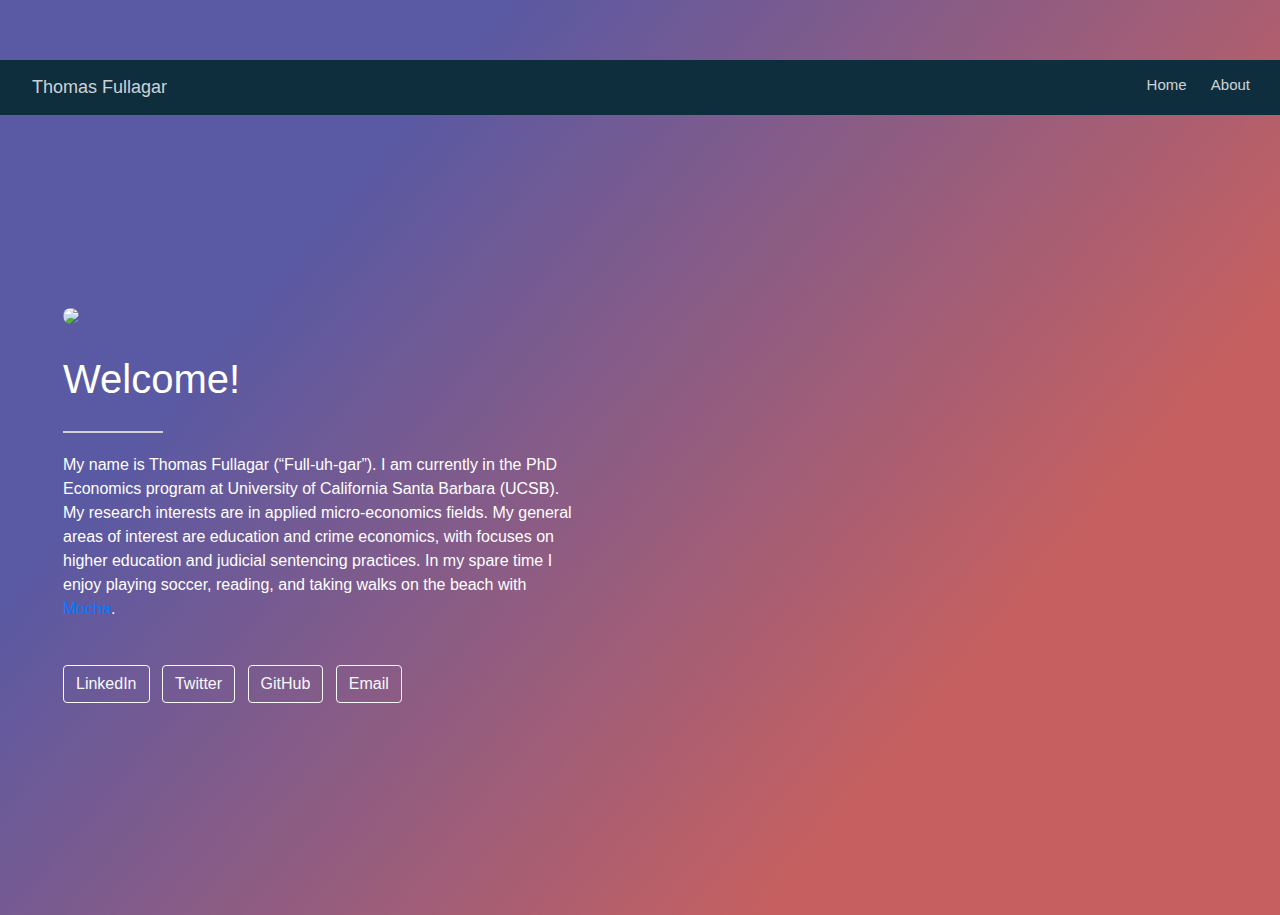
==== docs/index.html @ 746ca1f4 "adding mocha pic" ====
<!doctype html>
<html lang="en">
  <head>
    <!-- Required meta tags -->
    <meta charset="utf-8">
    <meta name="viewport" content="width=device-width, initial-scale=1, shrink-to-fit=no">

    <!-- Bootstrap CSS -->
    <link rel="stylesheet" href="https://stackpath.bootstrapcdn.com/bootstrap/4.5.0/css/bootstrap.min.css">

    <link href="https://fonts.googleapis.com/css2?family=Open+Sans&display=swap" rel="stylesheet">
    <style type="text/css">
      body {
        font-family: 'Open Sans', sans-serif;
        background: #5A59A3;
        background: linear-gradient(130deg, #5A59A3 25%, #C66060 75%);
        color: white;
      }
    </style>

    <title>Welcome!</title>

    
          <!--radix_placeholder_navigation_in_header-->
      <meta name="distill:offset" content=""/>
      
      <script type="application/javascript">
      
        window.headroom_prevent_pin = false;
      
        window.document.addEventListener("DOMContentLoaded", function (event) {
      
          // initialize headroom for banner
          var header = $('header').get(0);
          var headerHeight = header.offsetHeight;
          var headroom = new Headroom(header, {
            tolerance: 5,
            onPin : function() {
              if (window.headroom_prevent_pin) {
                window.headroom_prevent_pin = false;
                headroom.unpin();
              }
            }
          });
          headroom.init();
          if(window.location.hash)
            headroom.unpin();
          $(header).addClass('headroom--transition');
      
          // offset scroll location for banner on hash change
          // (see: https://github.com/WickyNilliams/headroom.js/issues/38)
          window.addEventListener("hashchange", function(event) {
            window.scrollTo(0, window.pageYOffset - (headerHeight + 25));
          });
      
          // responsive menu
          $('.distill-site-header').each(function(i, val) {
            var topnav = $(this);
            var toggle = topnav.find('.nav-toggle');
            toggle.on('click', function() {
              topnav.toggleClass('responsive');
            });
          });
      
          // nav dropdowns
          $('.nav-dropbtn').click(function(e) {
            $(this).next('.nav-dropdown-content').toggleClass('nav-dropdown-active');
            $(this).parent().siblings('.nav-dropdown')
               .children('.nav-dropdown-content').removeClass('nav-dropdown-active');
          });
          $("body").click(function(e){
            $('.nav-dropdown-content').removeClass('nav-dropdown-active');
          });
          $(".nav-dropdown").click(function(e){
            e.stopPropagation();
          });
        });
      </script>
      
      <style type="text/css">
      
      /* Theme (user-documented overrideables for nav appearance) */
      
      .distill-site-nav {
        color: rgba(255, 255, 255, 0.8);
        background-color: #0F2E3D;
        font-size: 15px;
        font-weight: 300;
      }
      
      .distill-site-nav a {
        color: inherit;
        text-decoration: none;
      }
      
      .distill-site-nav a:hover {
        color: white;
      }
      
      @media print {
        .distill-site-nav {
          display: none;
        }
      }
      
      .distill-site-header {
      
      }
      
      .distill-site-footer {
      
      }
      
      
      /* Site Header */
      
      .distill-site-header {
        width: 100%;
        box-sizing: border-box;
        z-index: 3;
      }
      
      .distill-site-header .nav-left {
        display: inline-block;
        margin-left: 8px;
      }
      
      @media screen and (max-width: 768px) {
        .distill-site-header .nav-left {
          margin-left: 0;
        }
      }
      
      
      .distill-site-header .nav-right {
        float: right;
        margin-right: 8px;
      }
      
      .distill-site-header a,
      .distill-site-header .title {
        display: inline-block;
        text-align: center;
        padding: 14px 10px 14px 10px;
      }
      
      .distill-site-header .title {
        font-size: 18px;
        min-width: 150px;
      }
      
      .distill-site-header .logo {
        padding: 0;
      }
      
      .distill-site-header .logo img {
        display: none;
        max-height: 20px;
        width: auto;
        margin-bottom: -4px;
      }
      
      .distill-site-header .nav-image img {
        max-height: 18px;
        width: auto;
        display: inline-block;
        margin-bottom: -3px;
      }
      
      
      
      @media screen and (min-width: 1000px) {
        .distill-site-header .logo img {
          display: inline-block;
        }
        .distill-site-header .nav-left {
          margin-left: 20px;
        }
        .distill-site-header .nav-right {
          margin-right: 20px;
        }
        .distill-site-header .title {
          padding-left: 12px;
        }
      }
      
      
      .distill-site-header .nav-toggle {
        display: none;
      }
      
      .nav-dropdown {
        display: inline-block;
        position: relative;
      }
      
      .nav-dropdown .nav-dropbtn {
        border: none;
        outline: none;
        color: rgba(255, 255, 255, 0.8);
        padding: 16px 10px;
        background-color: transparent;
        font-family: inherit;
        font-size: inherit;
        font-weight: inherit;
        margin: 0;
        margin-top: 1px;
        z-index: 2;
      }
      
      .nav-dropdown-content {
        display: none;
        position: absolute;
        background-color: white;
        min-width: 200px;
        border: 1px solid rgba(0,0,0,0.15);
        border-radius: 4px;
        box-shadow: 0px 8px 16px 0px rgba(0,0,0,0.1);
        z-index: 1;
        margin-top: 2px;
        white-space: nowrap;
        padding-top: 4px;
        padding-bottom: 4px;
      }
      
      .nav-dropdown-content hr {
        margin-top: 4px;
        margin-bottom: 4px;
        border: none;
        border-bottom: 1px solid rgba(0, 0, 0, 0.1);
      }
      
      .nav-dropdown-active {
        display: block;
      }
      
      .nav-dropdown-content a, .nav-dropdown-content .nav-dropdown-header {
        color: black;
        padding: 6px 24px;
        text-decoration: none;
        display: block;
        text-align: left;
      }
      
      .nav-dropdown-content .nav-dropdown-header {
        display: block;
        padding: 5px 24px;
        padding-bottom: 0;
        text-transform: uppercase;
        font-size: 14px;
        color: #999999;
        white-space: nowrap;
      }
      
      .nav-dropdown:hover .nav-dropbtn {
        color: white;
      }
      
      .nav-dropdown-content a:hover {
        background-color: #ddd;
        color: black;
      }
      
      .nav-right .nav-dropdown-content {
        margin-left: -45%;
        right: 0;
      }
      
      @media screen and (max-width: 768px) {
        .distill-site-header a, .distill-site-header .nav-dropdown  {display: none;}
        .distill-site-header a.nav-toggle {
          float: right;
          display: block;
        }
        .distill-site-header .title {
          margin-left: 0;
        }
        .distill-site-header .nav-right {
          margin-right: 0;
        }
        .distill-site-header {
          overflow: hidden;
        }
        .nav-right .nav-dropdown-content {
          margin-left: 0;
        }
      }
      
      
      @media screen and (max-width: 768px) {
        .distill-site-header.responsive {position: relative; min-height: 500px; }
        .distill-site-header.responsive a.nav-toggle {
          position: absolute;
          right: 0;
          top: 0;
        }
        .distill-site-header.responsive a,
        .distill-site-header.responsive .nav-dropdown {
          display: block;
          text-align: left;
        }
        .distill-site-header.responsive .nav-left,
        .distill-site-header.responsive .nav-right {
          width: 100%;
        }
        .distill-site-header.responsive .nav-dropdown {float: none;}
        .distill-site-header.responsive .nav-dropdown-content {position: relative;}
        .distill-site-header.responsive .nav-dropdown .nav-dropbtn {
          display: block;
          width: 100%;
          text-align: left;
        }
      }
      
      /* Site Footer */
      
      .distill-site-footer {
        width: 100%;
        overflow: hidden;
        box-sizing: border-box;
        z-index: 3;
        margin-top: 30px;
        padding-top: 30px;
        padding-bottom: 30px;
        text-align: center;
      }
      
      /* Headroom */
      
      d-title {
        padding-top: 6rem;
      }
      
      @media print {
        d-title {
          padding-top: 4rem;
        }
      }
      
      .headroom {
        z-index: 1000;
        position: fixed;
        top: 0;
        left: 0;
        right: 0;
      }
      
      .headroom--transition {
        transition: all .4s ease-in-out;
      }
      
      .headroom--unpinned {
        top: -100px;
      }
      
      .headroom--pinned {
        top: 0;
      }
      
      /* adjust viewport for navbar height */
      /* helps vertically center bootstrap (non-distill) content */
      .min-vh-100 {
        min-height: calc(100vh - 100px) !important;
      }
      
      </style>
      
      <script src="site_libs/jquery-3.6.0/jquery-3.6.0.min.js"></script>
      <link href="site_libs/font-awesome-5.1.0/css/all.css" rel="stylesheet"/>
      <link href="site_libs/font-awesome-5.1.0/css/v4-shims.css" rel="stylesheet"/>
      <script src="site_libs/headroom-0.9.4/headroom.min.js"></script>
      <script src="site_libs/autocomplete-0.37.1/autocomplete.min.js"></script>
      <script src="site_libs/fuse-6.4.1/fuse.min.js"></script>
      
      <script type="application/javascript">
      
      function getMeta(metaName) {
        var metas = document.getElementsByTagName('meta');
        for (let i = 0; i < metas.length; i++) {
          if (metas[i].getAttribute('name') === metaName) {
            return metas[i].getAttribute('content');
          }
        }
        return '';
      }
      
      function offsetURL(url) {
        var offset = getMeta('distill:offset');
        return offset ? offset + '/' + url : url;
      }
      
      function createFuseIndex() {
      
        // create fuse index
        var options = {
          keys: [
            { name: 'title', weight: 20 },
            { name: 'categories', weight: 15 },
            { name: 'description', weight: 10 },
            { name: 'contents', weight: 5 },
          ],
          ignoreLocation: true,
          threshold: 0
        };
        var fuse = new window.Fuse([], options);
      
        // fetch the main search.json
        return fetch(offsetURL('search.json'))
          .then(function(response) {
            if (response.status == 200) {
              return response.json().then(function(json) {
                // index main articles
                json.articles.forEach(function(article) {
                  fuse.add(article);
                });
                // download collections and index their articles
                return Promise.all(json.collections.map(function(collection) {
                  return fetch(offsetURL(collection)).then(function(response) {
                    if (response.status === 200) {
                      return response.json().then(function(articles) {
                        articles.forEach(function(article) {
                          fuse.add(article);
                        });
                      })
                    } else {
                      return Promise.reject(
                        new Error('Unexpected status from search index request: ' +
                                  response.status)
                      );
                    }
                  });
                })).then(function() {
                  return fuse;
                });
              });
      
            } else {
              return Promise.reject(
                new Error('Unexpected status from search index request: ' +
                            response.status)
              );
            }
          });
      }
      
      window.document.addEventListener("DOMContentLoaded", function (event) {
      
        // get search element (bail if we don't have one)
        var searchEl = window.document.getElementById('distill-search');
        if (!searchEl)
          return;
      
        createFuseIndex()
          .then(function(fuse) {
      
            // make search box visible
            searchEl.classList.remove('hidden');
      
            // initialize autocomplete
            var options = {
              autoselect: true,
              hint: false,
              minLength: 2,
            };
            window.autocomplete(searchEl, options, [{
              source: function(query, callback) {
                const searchOptions = {
                  isCaseSensitive: false,
                  shouldSort: true,
                  minMatchCharLength: 2,
                  limit: 10,
                };
                var results = fuse.search(query, searchOptions);
                callback(results
                  .map(function(result) { return result.item; })
                );
              },
              templates: {
                suggestion: function(suggestion) {
                  var img = suggestion.preview && Object.keys(suggestion.preview).length > 0
                    ? `<img src="${offsetURL(suggestion.preview)}"</img>`
                    : '';
                  var html = `
                    <div class="search-item">
                      <h3>${suggestion.title}</h3>
                      <div class="search-item-description">
                        ${suggestion.description || ''}
                      </div>
                      <div class="search-item-preview">
                        ${img}
                      </div>
                    </div>
                  `;
                  return html;
                }
              }
            }]).on('autocomplete:selected', function(event, suggestion) {
              window.location.href = offsetURL(suggestion.path);
            });
            // remove inline display style on autocompleter (we want to
            // manage responsive display via css)
            $('.algolia-autocomplete').css("display", "");
          })
          .catch(function(error) {
            console.log(error);
          });
      
      });
      
      </script>
      
      <style type="text/css">
      
      .nav-search {
        font-size: x-small;
      }
      
      /* Algolioa Autocomplete */
      
      .algolia-autocomplete {
        display: inline-block;
        margin-left: 10px;
        vertical-align: sub;
        background-color: white;
        color: black;
        padding: 6px;
        padding-top: 8px;
        padding-bottom: 0;
        border-radius: 6px;
        border: 1px #0F2E3D solid;
        width: 180px;
      }
      
      
      @media screen and (max-width: 768px) {
        .distill-site-nav .algolia-autocomplete {
          display: none;
          visibility: hidden;
        }
        .distill-site-nav.responsive .algolia-autocomplete {
          display: inline-block;
          visibility: visible;
        }
        .distill-site-nav.responsive .algolia-autocomplete .aa-dropdown-menu {
          margin-left: 0;
          width: 400px;
          max-height: 400px;
        }
      }
      
      .algolia-autocomplete .aa-input, .algolia-autocomplete .aa-hint {
        width: 90%;
        outline: none;
        border: none;
      }
      
      .algolia-autocomplete .aa-hint {
        color: #999;
      }
      .algolia-autocomplete .aa-dropdown-menu {
        width: 550px;
        max-height: 70vh;
        overflow-x: visible;
        overflow-y: scroll;
        padding: 5px;
        margin-top: 3px;
        margin-left: -150px;
        background-color: #fff;
        border-radius: 5px;
        border: 1px solid #999;
        border-top: none;
      }
      
      .algolia-autocomplete .aa-dropdown-menu .aa-suggestion {
        cursor: pointer;
        padding: 5px 4px;
        border-bottom: 1px solid #eee;
      }
      
      .algolia-autocomplete .aa-dropdown-menu .aa-suggestion:last-of-type {
        border-bottom: none;
        margin-bottom: 2px;
      }
      
      .algolia-autocomplete .aa-dropdown-menu .aa-suggestion .search-item {
        overflow: hidden;
        font-size: 0.8em;
        line-height: 1.4em;
      }
      
      .algolia-autocomplete .aa-dropdown-menu .aa-suggestion .search-item h3 {
        font-size: 1rem;
        margin-block-start: 0;
        margin-block-end: 5px;
      }
      
      .algolia-autocomplete .aa-dropdown-menu .aa-suggestion .search-item-description {
        display: inline-block;
        overflow: hidden;
        height: 2.8em;
        width: 80%;
        margin-right: 4%;
      }
      
      .algolia-autocomplete .aa-dropdown-menu .aa-suggestion .search-item-preview {
        display: inline-block;
        width: 15%;
      }
      
      .algolia-autocomplete .aa-dropdown-menu .aa-suggestion .search-item-preview img {
        height: 3em;
        width: auto;
        display: none;
      }
      
      .algolia-autocomplete .aa-dropdown-menu .aa-suggestion .search-item-preview img[src] {
        display: initial;
      }
      
      .algolia-autocomplete .aa-dropdown-menu .aa-suggestion.aa-cursor {
        background-color: #eee;
      }
      .algolia-autocomplete .aa-dropdown-menu .aa-suggestion em {
        font-weight: bold;
        font-style: normal;
      }
      
      </style>
      
      
      <!--/radix_placeholder_navigation_in_header-->
          <!--radix_placeholder_site_in_header-->
      <!--/radix_placeholder_site_in_header-->
          
      <style type="text/css">
      body {
        padding-top: 60px;
      }
      </style>
          <style type="text/css">
      /* base variables */
      
      /* Edit the CSS properties in this file to create a custom
         Distill theme. Only edit values in the right column
         for each row; values shown are the CSS defaults.
         To return any property to the default,
         you may set its value to: unset
         All rows must end with a semi-colon.                      */
      
      /* Optional: embed custom fonts here with `@import`          */
      /* This must remain at the top of this file.                 */
      
      
      
      html {
        /*-- Main font sizes --*/
        --title-size:      50px;
        --body-size:       1.06rem;
        --code-size:       14px;
        --aside-size:      12px;
        --fig-cap-size:    13px;
        /*-- Main font colors --*/
        --title-color:     #000000;
        --header-color:    rgba(0, 0, 0, 0.8);
        --body-color:      rgba(0, 0, 0, 0.8);
        --aside-color:     rgba(0, 0, 0, 0.6);
        --fig-cap-color:   rgba(0, 0, 0, 0.6);
        /*-- Specify custom fonts ~~~ must be imported above   --*/
        --heading-font:    sans-serif;
        --mono-font:       monospace;
        --body-font:       sans-serif;
        --navbar-font:     sans-serif;  /* websites + blogs only */
      }
      
      /*-- ARTICLE METADATA --*/
      d-byline {
        --heading-size:    0.6rem;
        --heading-color:   rgba(0, 0, 0, 0.5);
        --body-size:       0.8rem;
        --body-color:      rgba(0, 0, 0, 0.8);
      }
      
      /*-- ARTICLE TABLE OF CONTENTS --*/
      .d-contents {
        --heading-size:    18px;
        --contents-size:   13px;
      }
      
      /*-- ARTICLE APPENDIX --*/
      d-appendix {
        --heading-size:    15px;
        --heading-color:   rgba(0, 0, 0, 0.65);
        --text-size:       0.8em;
        --text-color:      rgba(0, 0, 0, 0.5);
      }
      
      /*-- WEBSITE HEADER + FOOTER --*/
      /* These properties only apply to Distill sites and blogs  */
      
      .distill-site-header {
        --title-size:       18px;
        --text-color:       rgba(255, 255, 255, 0.8);
        --text-size:        15px;
        --hover-color:      white;
        --bkgd-color:       #0F2E3D;
      }
      
      .distill-site-footer {
        --text-color:       rgba(255, 255, 255, 0.8);
        --text-size:        15px;
        --hover-color:      white;
        --bkgd-color:       #0F2E3D;
      }
      
      /*-- Additional custom styles --*/
      /* Add any additional CSS rules below                      */
      </style>
      <style type="text/css">
      /* base variables */
      
      /* Edit the CSS properties in this file to create a custom
         Distill theme. Only edit values in the right column
         for each row; values shown are the CSS defaults.
         To return any property to the default,
         you may set its value to: unset
         All rows must end with a semi-colon.                      */
      
      /* Optional: embed custom fonts here with `@import`          */
      /* This must remain at the top of this file.                 */
      
      
      
      html {
        /*-- Main font sizes --*/
        --title-size:      50px;
        --body-size:       1.06rem;
        --code-size:       14px;
        --aside-size:      12px;
        --fig-cap-size:    13px;
        /*-- Main font colors --*/
        --title-color:     #000000;
        --header-color:    rgba(0, 0, 0, 0.8);
        --body-color:      rgba(0, 0, 0, 0.8);
        --aside-color:     rgba(0, 0, 0, 0.6);
        --fig-cap-color:   rgba(0, 0, 0, 0.6);
        /*-- Specify custom fonts ~~~ must be imported above   --*/
        --heading-font:    sans-serif;
        --mono-font:       monospace;
        --body-font:       sans-serif;
        --navbar-font:     sans-serif;  /* websites + blogs only */
      }
      
      /*-- ARTICLE METADATA --*/
      d-byline {
        --heading-size:    0.6rem;
        --heading-color:   rgba(0, 0, 0, 0.5);
        --body-size:       0.8rem;
        --body-color:      rgba(0, 0, 0, 0.8);
      }
      
      /*-- ARTICLE TABLE OF CONTENTS --*/
      .d-contents {
        --heading-size:    18px;
        --contents-size:   13px;
      }
      
      /*-- ARTICLE APPENDIX --*/
      d-appendix {
        --heading-size:    15px;
        --heading-color:   rgba(0, 0, 0, 0.65);
        --text-size:       0.8em;
        --text-color:      rgba(0, 0, 0, 0.5);
      }
      
      /*-- WEBSITE HEADER + FOOTER --*/
      /* These properties only apply to Distill sites and blogs  */
      
      .distill-site-header {
        --title-size:       18px;
        --text-color:       rgba(255, 255, 255, 0.8);
        --text-size:        15px;
        --hover-color:      white;
        --bkgd-color:       #0F2E3D;
      }
      
      .distill-site-footer {
        --text-color:       rgba(255, 255, 255, 0.8);
        --text-size:        15px;
        --hover-color:      white;
        --bkgd-color:       #0F2E3D;
      }
      
      /*-- Additional custom styles --*/
      /* Add any additional CSS rules below                      */
      </style>
      <style type="text/css">
      /* base style */
      
      /* FONT FAMILIES */
      
      :root {
        --heading-default: -apple-system, BlinkMacSystemFont, "Segoe UI", Roboto, Oxygen, Ubuntu, Cantarell, "Fira Sans", "Droid Sans", "Helvetica Neue", Arial, sans-serif;
        --mono-default: Consolas, Monaco, 'Andale Mono', 'Ubuntu Mono', monospace;
        --body-default: -apple-system, BlinkMacSystemFont, "Segoe UI", Roboto, Oxygen, Ubuntu, Cantarell, "Fira Sans", "Droid Sans", "Helvetica Neue", Arial, sans-serif;
      }
      
      body,
      .posts-list .post-preview p,
      .posts-list .description p {
        font-family: var(--body-font), var(--body-default);
      }
      
      h1, h2, h3, h4, h5, h6,
      .posts-list .post-preview h2,
      .posts-list .description h2 {
        font-family: var(--heading-font), var(--heading-default);
      }
      
      d-article div.sourceCode code,
      d-article pre code {
        font-family: var(--mono-font), var(--mono-default);
      }
      
      
      /*-- TITLE --*/
      d-title h1,
      .posts-list > h1 {
        color: var(--title-color, black);
      }
      
      d-title h1 {
        font-size: var(--title-size, 50px);
      }
      
      /*-- HEADERS --*/
      d-article h1,
      d-article h2,
      d-article h3,
      d-article h4,
      d-article h5,
      d-article h6 {
        color: var(--header-color, rgba(0, 0, 0, 0.8));
      }
      
      /*-- BODY --*/
      d-article > p,  /* only text inside of <p> tags */
      d-article > ul, /* lists */
      d-article > ol {
        color: var(--body-color, rgba(0, 0, 0, 0.8));
        font-size: var(--body-size, 1.06rem);
      }
      
      
      /*-- CODE --*/
      d-article div.sourceCode code,
      d-article pre code {
        font-size: var(--code-size, 14px);
      }
      
      /*-- ASIDE --*/
      d-article aside {
        font-size: var(--aside-size, 12px);
        color: var(--aside-color, rgba(0, 0, 0, 0.6));
      }
      
      /*-- FIGURE CAPTIONS --*/
      figure .caption,
      figure figcaption,
      .figure .caption {
        font-size: var(--fig-cap-size, 13px);
        color: var(--fig-cap-color, rgba(0, 0, 0, 0.6));
      }
      
      /*-- METADATA --*/
      d-byline h3 {
        font-size: var(--heading-size, 0.6rem);
        color: var(--heading-color, rgba(0, 0, 0, 0.5));
      }
      
      d-byline {
        font-size: var(--body-size, 0.8rem);
        color: var(--body-color, rgba(0, 0, 0, 0.8));
      }
      
      d-byline a,
      d-article d-byline a {
        color: var(--body-color, rgba(0, 0, 0, 0.8));
      }
      
      /*-- TABLE OF CONTENTS --*/
      .d-contents nav h3 {
        font-size: var(--heading-size, 18px);
      }
      
      .d-contents nav a {
        font-size: var(--contents-size, 13px);
      }
      
      /*-- APPENDIX --*/
      d-appendix h3 {
        font-size: var(--heading-size, 15px);
        color: var(--heading-color, rgba(0, 0, 0, 0.65));
      }
      
      d-appendix {
        font-size: var(--text-size, 0.8em);
        color: var(--text-color, rgba(0, 0, 0, 0.5));
      }
      
      d-appendix d-footnote-list a.footnote-backlink {
        color: var(--text-color, rgba(0, 0, 0, 0.5));
      }
      
      /*-- WEBSITE HEADER + FOOTER --*/
      .distill-site-header .title {
        font-size: var(--title-size, 18px);
        font-family: var(--navbar-font), var(--heading-default);
      }
      
      .distill-site-header a,
      .nav-dropdown .nav-dropbtn {
        font-family: var(--navbar-font), var(--heading-default);
      }
      
      .nav-dropdown .nav-dropbtn {
        color: var(--text-color, rgba(255, 255, 255, 0.8));
        font-size: var(--text-size, 15px);
      }
      
      .distill-site-header a:hover,
      .nav-dropdown:hover .nav-dropbtn {
        color: var(--hover-color, white);
      }
      
      .distill-site-header {
        font-size: var(--text-size, 15px);
        color: var(--text-color, rgba(255, 255, 255, 0.8));
        background-color: var(--bkgd-color, #0F2E3D);
      }
      
      .distill-site-footer {
        font-size: var(--text-size, 15px);
        color: var(--text-color, rgba(255, 255, 255, 0.8));
        background-color: var(--bkgd-color, #0F2E3D);
      }
      
      .distill-site-footer a:hover {
        color: var(--hover-color, white);
      }</style>
          <script src="index_files/accessible-code-block-0.0.1/empty-anchor.js"></script>
    
    
  </head>
  <body>

          <!--radix_placeholder_navigation_before_body-->
      <header class="header header--fixed" role="banner">
      <nav class="distill-site-nav distill-site-header">
      <div class="nav-left">
      <a href="index.html" class="title">Thomas Fullagar</a>
      </div>
      <div class="nav-right">
      <a href="index.html">Home</a>
      <a href="about.html">About</a>
      <a href="javascript:void(0);" class="nav-toggle">&#9776;</a>
      </div>
      </nav>
      </header>
      <!--/radix_placeholder_navigation_before_body-->
          <!--radix_placeholder_site_before_body-->
      <!--/radix_placeholder_site_before_body-->
    
    <div class="container-fluid min-vh-100 d-none d-md-block d-lg-block d-xl-block">
      <div class="row min-vh-100 align-items-center">
        <div class="col-12 col-lg-6">
          <div class="pl-5 pb-4">
            <img src="thomas2.jpg" style="height:12rem" class="rounded-circle">
          </div>
          <div class="pl-5 py-1">
            <h1>Welcome!</h1>
          </div>
          <div class="pl-5 py-3">
            <div style="border: thin solid lightgray; width: 100px;"></div>
          </div>
          <div class="px-5 py-1">
            <p>My name is Thomas Fullagar (“Full-uh-gar”). I am currently in the PhD Economics program at University of California Santa Barbara (UCSB). My research interests are in applied micro-economics fields. My general areas of interest are education and crime economics, with focuses on higher education and judicial sentencing practices. In my spare time I enjoy playing soccer, reading, and taking walks on the beach with <a href="mocha.jpeg">Mocha</a>.</p>
          </div>
          <div class="pl-5 pt-4" id="icon-list">
            <ul class="list-inline">
                            <li class="list-inline-item">
                <a href=https://www.linkedin.com/in/thomas-fullagar-2a12a4109/>
                  <button type="button" class="btn btn-outline-light mb-2">
                    LinkedIn
                  </button>
                </a>
              </li>
                            <li class="list-inline-item">
                <a href=https://twitter.com/thomas_fullagar>
                  <button type="button" class="btn btn-outline-light mb-2">
                    Twitter
                  </button>
                </a>
              </li>
                            <li class="list-inline-item">
                <a href=https://github.com/tkfull>
                  <button type="button" class="btn btn-outline-light mb-2">
                    GitHub
                  </button>
                </a>
              </li>
                            <li class="list-inline-item">
                <a href=mailto:fullagar@ucsb.edu>
                  <button type="button" class="btn btn-outline-light mb-2">
                    Email
                  </button>
                </a>
              </li>
                          </ul>
          </div>
        </div>
      </div>
    </div>

    <div class="container-fluid min-vh-100 d-block d-md-none d-lg-none d-xl-none">
      <div class="row pt-5 align-items-center">
        <div class="col-12 col-lg-6">
          <div class="pl-5 pb-4">
            <img src="thomas2.jpg" style="height:12rem" class="rounded-circle">
          </div>
          <div class="pl-5 py-1">
            <h1>Welcome!</h1>
          </div>
          <div class="pl-5 py-3">
            <div style="border: thin solid lightgray; width: 100px;"></div>
          </div>
          <div class="px-5 py-1">
            <p>My name is Thomas Fullagar (“Full-uh-gar”). I am currently in the PhD Economics program at University of California Santa Barbara (UCSB). My research interests are in applied micro-economics fields. My general areas of interest are education and crime economics, with focuses on higher education and judicial sentencing practices. In my spare time I enjoy playing soccer, reading, and taking walks on the beach with <a href="mocha.jpeg">Mocha</a>.</p>
          </div>
        </div>
      </div>
      <div class="row justify-content-center align-items-center pb-4">
          <div class="col-8 p-1 text-center">
              <div class="list-group">
                                <a href=https://www.linkedin.com/in/thomas-fullagar-2a12a4109/>
                    <button type="button" class="list-group-item list-group-item-action my-1 rounded" style="background-color: Transparent; color:white; border-color: white;">
                    LinkedIn
                    </button>
                </a>
                                <a href=https://twitter.com/thomas_fullagar>
                    <button type="button" class="list-group-item list-group-item-action my-1 rounded" style="background-color: Transparent; color:white; border-color: white;">
                    Twitter
                    </button>
                </a>
                                <a href=https://github.com/tkfull>
                    <button type="button" class="list-group-item list-group-item-action my-1 rounded" style="background-color: Transparent; color:white; border-color: white;">
                    GitHub
                    </button>
                </a>
                                <a href=mailto:fullagar@ucsb.edu>
                    <button type="button" class="list-group-item list-group-item-action my-1 rounded" style="background-color: Transparent; color:white; border-color: white;">
                    Email
                    </button>
                </a>
                              </div>
          </div>
      </div>
    </div>

    <!-- Optional JavaScript -->
    <!-- jQuery first, then Popper.js, then Bootstrap JS -->
    <script src="https://code.jquery.com/jquery-3.5.1.slim.min.js" integrity="sha384-DfXdz2htPH0lsSSs5nCTpuj/zy4C+OGpamoFVy38MVBnE+IbbVYUew+OrCXaRkfj" crossorigin="anonymous"></script>
    <script src="https://cdn.jsdelivr.net/npm/popper.js@1.16.0/dist/umd/popper.min.js" integrity="sha384-Q6E9RHvbIyZFJoft+2mJbHaEWldlvI9IOYy5n3zV9zzTtmI3UksdQRVvoxMfooAo" crossorigin="anonymous"></script>
    <script src="https://stackpath.bootstrapcdn.com/bootstrap/4.5.0/js/bootstrap.min.js" integrity="sha384-OgVRvuATP1z7JjHLkuOU7Xw704+h835Lr+6QL9UvYjZE3Ipu6Tp75j7Bh/kR0JKI" crossorigin="anonymous"></script>

          <!--radix_placeholder_site_after_body-->
      <!--/radix_placeholder_site_after_body-->
          <!--radix_placeholder_navigation_after_body-->
      <!--/radix_placeholder_navigation_after_body-->
    
  </body>
</html>
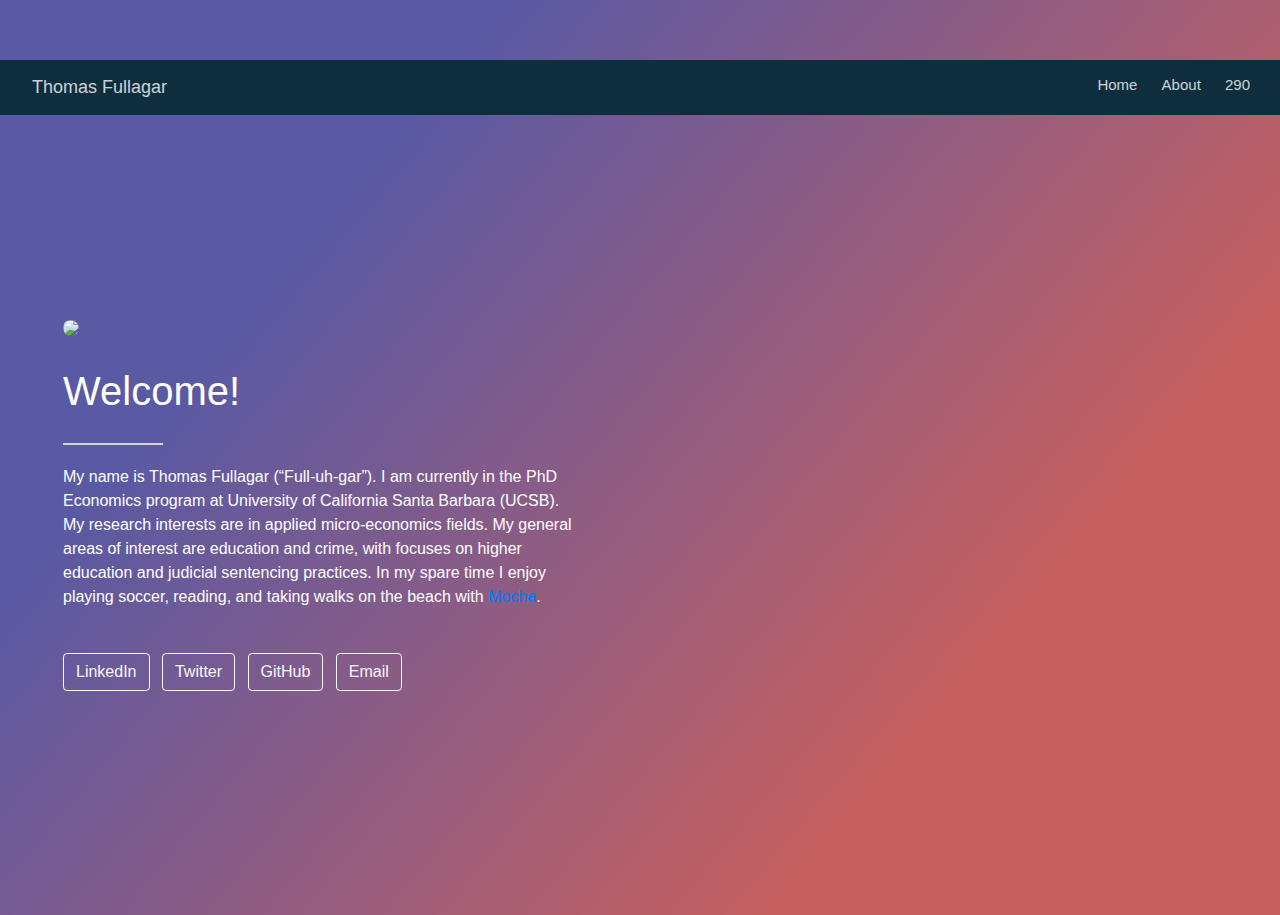
==== commit ca4e7507: "added 290" ====
--- a/docs/index.html
+++ b/docs/index.html
@@ -962,6 +962,7 @@
       <div class="nav-right">
       <a href="index.html">Home</a>
       <a href="about.html">About</a>
+      <a href="290.html">290</a>
       <a href="javascript:void(0);" class="nav-toggle">&#9776;</a>
       </div>
       </nav>
@@ -983,7 +984,7 @@
             <div style="border: thin solid lightgray; width: 100px;"></div>
           </div>
           <div class="px-5 py-1">
-            <p>My name is Thomas Fullagar (“Full-uh-gar”). I am currently in the PhD Economics program at University of California Santa Barbara (UCSB). My research interests are in applied micro-economics fields. My general areas of interest are education and crime economics, with focuses on higher education and judicial sentencing practices. In my spare time I enjoy playing soccer, reading, and taking walks on the beach with <a href="mocha.jpeg">Mocha</a>.</p>
+            <p>My name is Thomas Fullagar (“Full-uh-gar”). I am currently in the PhD Economics program at University of California Santa Barbara (UCSB). My research interests are in applied micro-economics fields. My general areas of interest are education and crime, with focuses on higher education and judicial sentencing practices. In my spare time I enjoy playing soccer, reading, and taking walks on the beach with <a href="mocha.jpeg">Mocha</a>.</p>
           </div>
           <div class="pl-5 pt-4" id="icon-list">
             <ul class="list-inline">
@@ -1034,7 +1035,7 @@
             <div style="border: thin solid lightgray; width: 100px;"></div>
           </div>
           <div class="px-5 py-1">
-            <p>My name is Thomas Fullagar (“Full-uh-gar”). I am currently in the PhD Economics program at University of California Santa Barbara (UCSB). My research interests are in applied micro-economics fields. My general areas of interest are education and crime economics, with focuses on higher education and judicial sentencing practices. In my spare time I enjoy playing soccer, reading, and taking walks on the beach with <a href="mocha.jpeg">Mocha</a>.</p>
+            <p>My name is Thomas Fullagar (“Full-uh-gar”). I am currently in the PhD Economics program at University of California Santa Barbara (UCSB). My research interests are in applied micro-economics fields. My general areas of interest are education and crime, with focuses on higher education and judicial sentencing practices. In my spare time I enjoy playing soccer, reading, and taking walks on the beach with <a href="mocha.jpeg">Mocha</a>.</p>
           </div>
         </div>
       </div>
